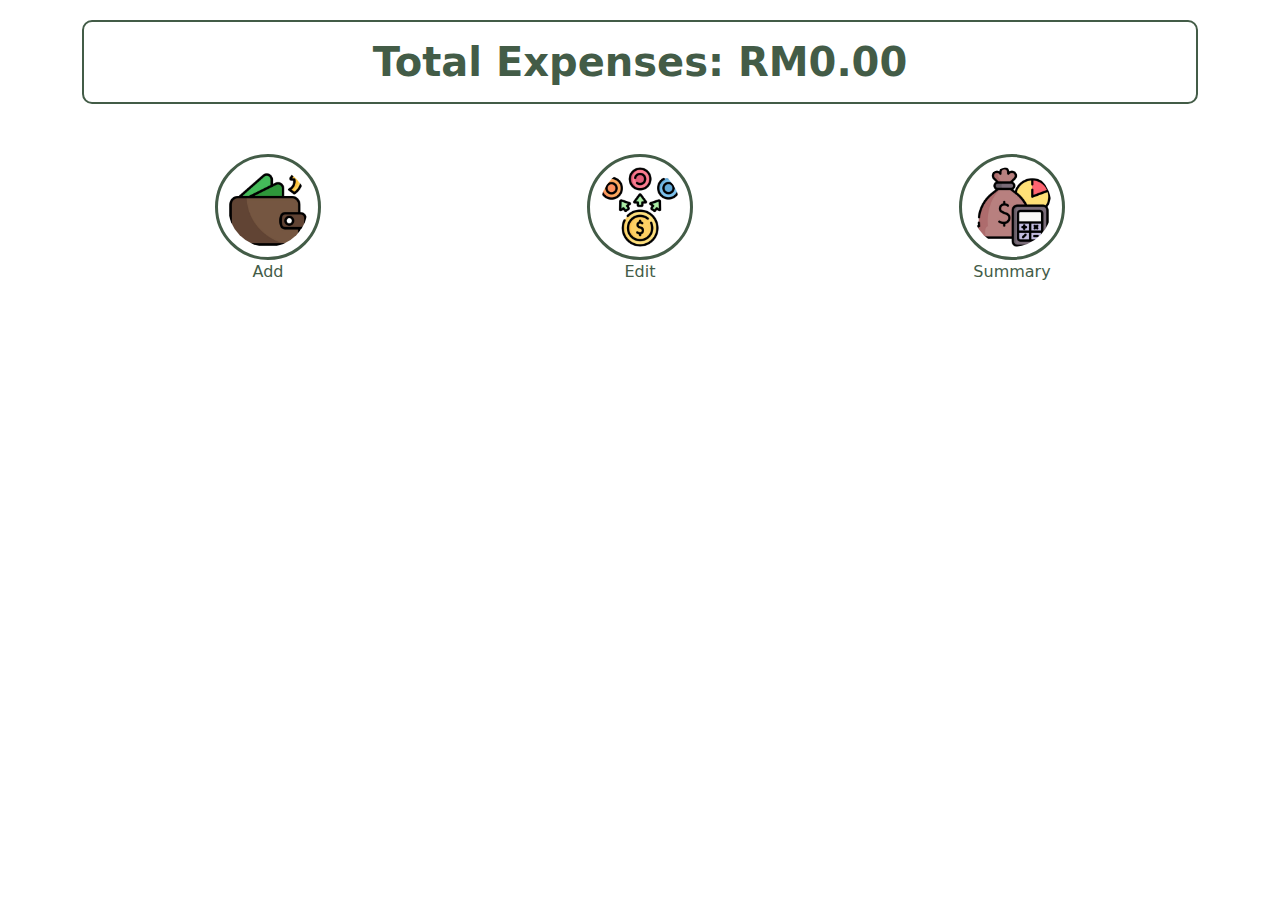
==== src/index.html @ 1249b011 "Initial commit" ====
<!DOCTYPE html>
<html lang="en">
<head>
  <meta charset="UTF-8">
  <meta name="viewport" content="width=device-width, initial-scale=1.0">
  <title>Expense Tracker</title>
  <link rel="stylesheet" href="https://cdn.jsdelivr.net/npm/bootstrap@5.3.0-alpha1/dist/css/bootstrap.min.css">
  <style>
    .main-amount {
        font-size: 2.5rem;
        font-weight: bold;
        text-align: center;
        margin-top: 20px;
        color: #435c47;
        border: 2px solid #435c47; 
        padding: 10px; 
        border-radius: 10px; 
    }
    .nav-images {
      display: flex;
      justify-content: space-around;
      margin-top: 50px;
    }
    .nav-images div {
      text-align: center;
      color: #435c47;
    }
    .nav-images img {
      width: 80px;
      height: 80px;
      border: 3px solid #435c47;
      border-radius: 50%;
      padding: 10px;
      cursor: pointer;
      transition: transform 0.3s ease;
      box-sizing: content-box;
    }
    .nav-images img:hover {
      transform: scale(1.1);
    }
  </style>
</head>
<body>
    <div class="container">
        <div id="total-amount" class="main-amount">Total Expenses: RM0.00</div>
        <div class="nav-images">
          <div>
            <a href="add.html"><img src="images/add.png" alt="Add Expenses"></a>
            <div>Add</div>
          </div>
          <div>
            <a href="edit.html"><img src="images/edit.png" alt="Edit Expenses"></a>
            <div>Edit</div>
          </div>
          <div>
            <a href="summary.html"><img src="images/summary.png" alt="Summary"></a>
            <div>Summary</div>
          </div>
        </div>
      </div>

  <script>
    // Function to calculate total expenses
    function calculateTotal() {
      const expenses = JSON.parse(localStorage.getItem("expenses")) || [];
      const total = expenses.reduce((sum, expense) => sum + parseFloat(expense.amount), 0);
      document.getElementById("total-amount").innerText = `Total Expenses: RM${total.toFixed(2)}`;
    }

    // Call function on page load
    calculateTotal();
  </script>
</body>
</html>
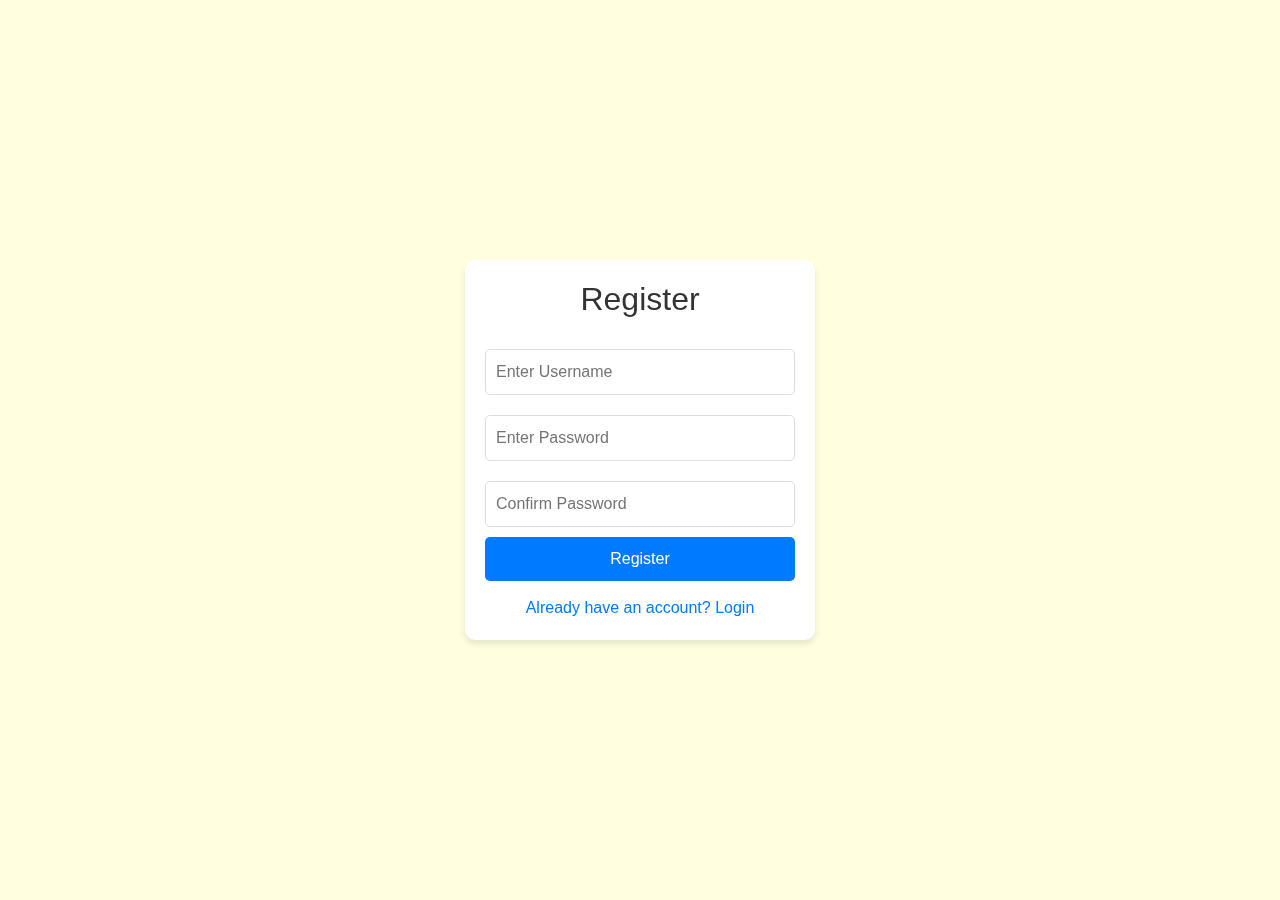
==== commit 8ec50df0: "update" ====
--- a/src/index.html
+++ b/src/index.html
@@ -1,74 +1,26 @@
 <!DOCTYPE html>
 <html lang="en">
+
 <head>
   <meta charset="UTF-8">
   <meta name="viewport" content="width=device-width, initial-scale=1.0">
-  <title>Expense Tracker</title>
   <link rel="stylesheet" href="https://cdn.jsdelivr.net/npm/bootstrap@5.3.0-alpha1/dist/css/bootstrap.min.css">
-  <style>
-    .main-amount {
-        font-size: 2.5rem;
-        font-weight: bold;
-        text-align: center;
-        margin-top: 20px;
-        color: #435c47;
-        border: 2px solid #435c47; 
-        padding: 10px; 
-        border-radius: 10px; 
-    }
-    .nav-images {
-      display: flex;
-      justify-content: space-around;
-      margin-top: 50px;
-    }
-    .nav-images div {
-      text-align: center;
-      color: #435c47;
-    }
-    .nav-images img {
-      width: 80px;
-      height: 80px;
-      border: 3px solid #435c47;
-      border-radius: 50%;
-      padding: 10px;
-      cursor: pointer;
-      transition: transform 0.3s ease;
-      box-sizing: content-box;
-    }
-    .nav-images img:hover {
-      transform: scale(1.1);
-    }
-  </style>
+  <link rel="stylesheet" href="index.css">
+  <script src="https://code.jquery.com/jquery-3.5.1.min.js"></script>
+  <script src="index.js"></script>
+  <title>Register</title>
 </head>
+
 <body>
-    <div class="container">
-        <div id="total-amount" class="main-amount">Total Expenses: RM0.00</div>
-        <div class="nav-images">
-          <div>
-            <a href="add.html"><img src="images/add.png" alt="Add Expenses"></a>
-            <div>Add</div>
-          </div>
-          <div>
-            <a href="edit.html"><img src="images/edit.png" alt="Edit Expenses"></a>
-            <div>Edit</div>
-          </div>
-          <div>
-            <a href="summary.html"><img src="images/summary.png" alt="Summary"></a>
-            <div>Summary</div>
-          </div>
-        </div>
-      </div>
+  <div class="container">
+    <h2>Register</h2>
+    <input type="text" id="registerUsername" placeholder="Enter Username">
+    <input type="password" id="registerPassword" placeholder="Enter Password">
+    <input type="password" id="confirmPassword" placeholder="Confirm Password">
+    <button onclick="registerUser()">Register</button>
+    <p id="registerMessage" class="message"></p>
+    <a href="login.html">Already have an account? Login</a>
+  </div>
+</body>
 
-  <script>
-    // Function to calculate total expenses
-    function calculateTotal() {
-      const expenses = JSON.parse(localStorage.getItem("expenses")) || [];
-      const total = expenses.reduce((sum, expense) => sum + parseFloat(expense.amount), 0);
-      document.getElementById("total-amount").innerText = `Total Expenses: RM${total.toFixed(2)}`;
-    }
-
-    // Call function on page load
-    calculateTotal();
-  </script>
-</body>
-</html>
+</html>--- a/src/index.css
+++ b/src/index.css
@@ -0,0 +1,73 @@
+body {
+  background-color: lightyellow;
+  font-family: Arial, sans-serif;
+  height: 100vh;
+  margin: 0;
+  display: flex;
+  justify-content: center;
+  align-items: center;
+  text-align: center;
+  color: #333;
+}
+
+.container {
+  background: #fff;
+  position: fixed;
+  padding: 20px;
+  box-shadow: 0 4px 6px rgba(0, 0, 0, 0.1);
+  border-radius: 10px;
+  width: 350px;
+}
+
+h2 {
+  margin: 0 0 20px;
+  color: #333;
+}
+
+input {
+  width: 100%;
+  padding: 10px;
+  margin: 10px 0;
+  border: 1px solid #ddd;
+  border-radius: 5px;
+}
+
+button {
+  width: 100%;
+  padding: 10px;
+  background: #007bff;
+  color: #fff;
+  border: none;
+  border-radius: 5px;
+  cursor: pointer;
+}
+
+button:hover {
+  background: #0056b3;
+}
+
+.message {
+  margin: 10px 0;
+  text-align: center;
+  font-size: 14px;
+}
+
+.success {
+  color: green;
+}
+
+.error {
+  color: red;
+}
+
+a {
+  display: block;
+  margin-top: 15px;
+  text-align: center;
+  text-decoration: none;
+  color: #007bff;
+}
+
+a:hover {
+  text-decoration: underline;
+}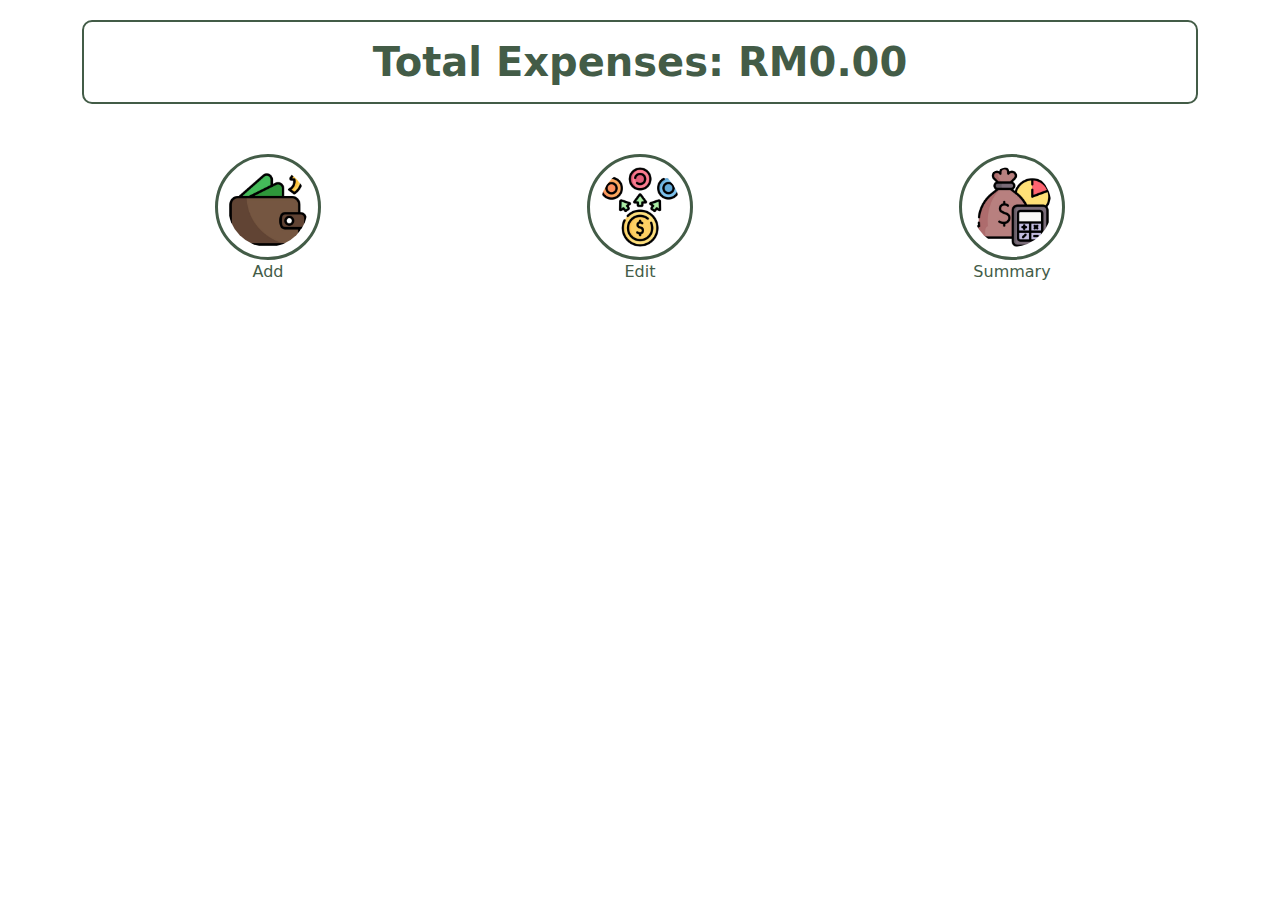
==== commit cea75d45: "update" ====
--- a/src/index.html
+++ b/src/index.html
@@ -1,26 +1,74 @@
 <!DOCTYPE html>
 <html lang="en">
-
 <head>
   <meta charset="UTF-8">
   <meta name="viewport" content="width=device-width, initial-scale=1.0">
+  <title>Expense Tracker</title>
   <link rel="stylesheet" href="https://cdn.jsdelivr.net/npm/bootstrap@5.3.0-alpha1/dist/css/bootstrap.min.css">
-  <link rel="stylesheet" href="index.css">
-  <script src="https://code.jquery.com/jquery-3.5.1.min.js"></script>
-  <script src="index.js"></script>
-  <title>Register</title>
+  <style>
+    .main-amount {
+        font-size: 2.5rem;
+        font-weight: bold;
+        text-align: center;
+        margin-top: 20px;
+        color: #435c47;
+        border: 2px solid #435c47; 
+        padding: 10px; 
+        border-radius: 10px; 
+    }
+    .nav-images {
+      display: flex;
+      justify-content: space-around;
+      margin-top: 50px;
+    }
+    .nav-images div {
+      text-align: center;
+      color: #435c47;
+    }
+    .nav-images img {
+      width: 80px;
+      height: 80px;
+      border: 3px solid #435c47;
+      border-radius: 50%;
+      padding: 10px;
+      cursor: pointer;
+      transition: transform 0.3s ease;
+      box-sizing: content-box;
+    }
+    .nav-images img:hover {
+      transform: scale(1.1);
+    }
+  </style>
 </head>
+<body>
+    <div class="container">
+        <div id="total-amount" class="main-amount">Total Expenses: RM0.00</div>
+        <div class="nav-images">
+          <div>
+            <a href="add.html"><img src="images/add.png" alt="Add Expenses"></a>
+            <div>Add</div>
+          </div>
+          <div>
+            <a href="edit.html"><img src="images/edit.png" alt="Edit Expenses"></a>
+            <div>Edit</div>
+          </div>
+          <div>
+            <a href="summary.html"><img src="images/summary.png" alt="Summary"></a>
+            <div>Summary</div>
+          </div>
+        </div>
+      </div>
 
-<body>
-  <div class="container">
-    <h2>Register</h2>
-    <input type="text" id="registerUsername" placeholder="Enter Username">
-    <input type="password" id="registerPassword" placeholder="Enter Password">
-    <input type="password" id="confirmPassword" placeholder="Confirm Password">
-    <button onclick="registerUser()">Register</button>
-    <p id="registerMessage" class="message"></p>
-    <a href="login.html">Already have an account? Login</a>
-  </div>
+  <script>
+    // Function to calculate total expenses
+    function calculateTotal() {
+      const expenses = JSON.parse(localStorage.getItem("expenses")) || [];
+      const total = expenses.reduce((sum, expense) => sum + parseFloat(expense.amount), 0);
+      document.getElementById("total-amount").innerText = `Total Expenses: RM${total.toFixed(2)}`;
+    }
+
+    // Call function
+    calculateTotal();
+  </script>
 </body>
-
-</html>+</html>
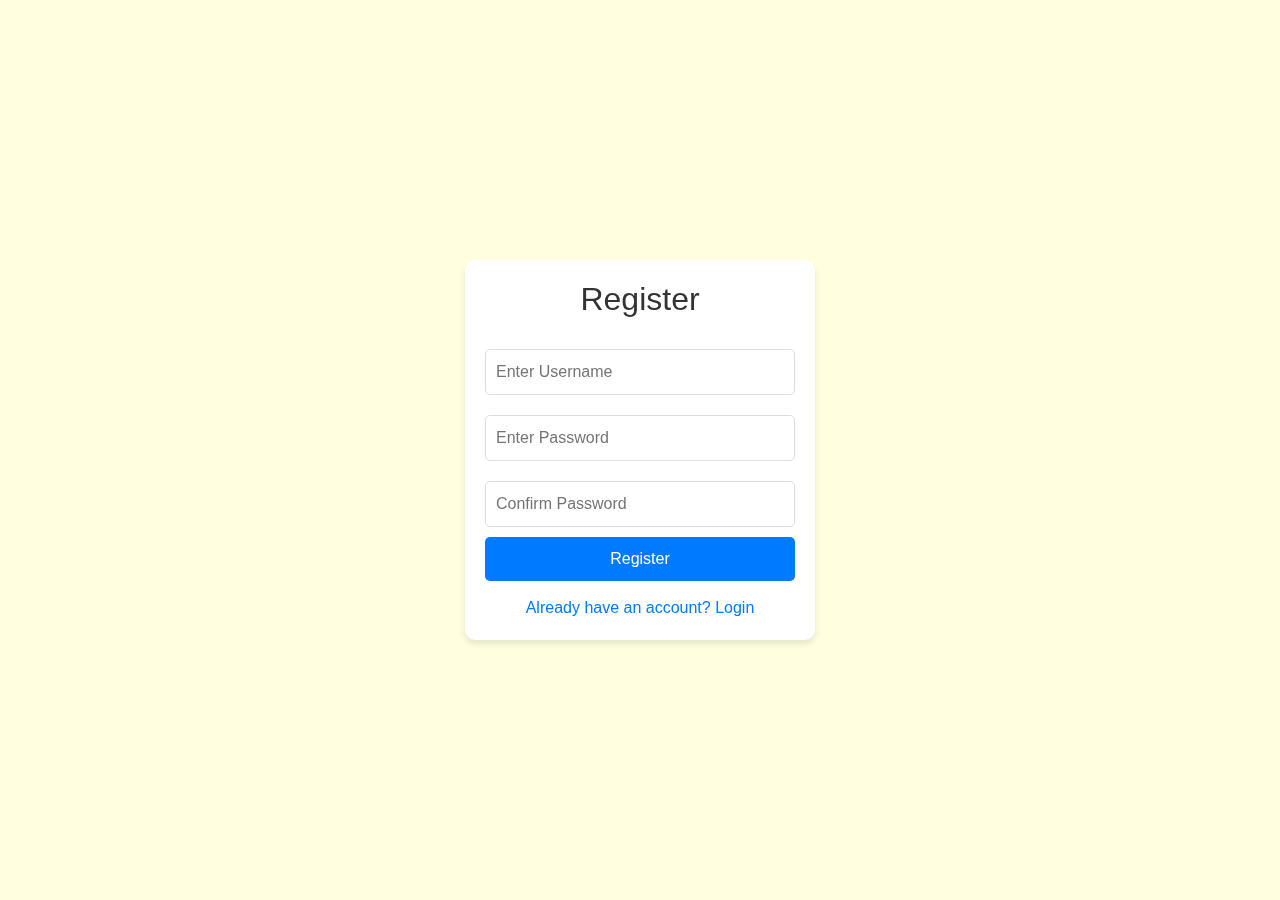
==== commit 3981839d: "update" ====
--- a/src/index.html
+++ b/src/index.html
@@ -1,74 +1,26 @@
 <!DOCTYPE html>
 <html lang="en">
+
 <head>
   <meta charset="UTF-8">
   <meta name="viewport" content="width=device-width, initial-scale=1.0">
-  <title>Expense Tracker</title>
   <link rel="stylesheet" href="https://cdn.jsdelivr.net/npm/bootstrap@5.3.0-alpha1/dist/css/bootstrap.min.css">
-  <style>
-    .main-amount {
-        font-size: 2.5rem;
-        font-weight: bold;
-        text-align: center;
-        margin-top: 20px;
-        color: #435c47;
-        border: 2px solid #435c47; 
-        padding: 10px; 
-        border-radius: 10px; 
-    }
-    .nav-images {
-      display: flex;
-      justify-content: space-around;
-      margin-top: 50px;
-    }
-    .nav-images div {
-      text-align: center;
-      color: #435c47;
-    }
-    .nav-images img {
-      width: 80px;
-      height: 80px;
-      border: 3px solid #435c47;
-      border-radius: 50%;
-      padding: 10px;
-      cursor: pointer;
-      transition: transform 0.3s ease;
-      box-sizing: content-box;
-    }
-    .nav-images img:hover {
-      transform: scale(1.1);
-    }
-  </style>
+  <link rel="stylesheet" href="index.css">
+  <script src="https://code.jquery.com/jquery-3.5.1.min.js"></script>
+  <script src="index.js"></script>
+  <title>Register</title>
 </head>
+
 <body>
-    <div class="container">
-        <div id="total-amount" class="main-amount">Total Expenses: RM0.00</div>
-        <div class="nav-images">
-          <div>
-            <a href="add.html"><img src="images/add.png" alt="Add Expenses"></a>
-            <div>Add</div>
-          </div>
-          <div>
-            <a href="edit.html"><img src="images/edit.png" alt="Edit Expenses"></a>
-            <div>Edit</div>
-          </div>
-          <div>
-            <a href="summary.html"><img src="images/summary.png" alt="Summary"></a>
-            <div>Summary</div>
-          </div>
-        </div>
-      </div>
+  <div class="container">
+    <h2>Register</h2>
+    <input type="text" id="registerUsername" placeholder="Enter Username">
+    <input type="password" id="registerPassword" placeholder="Enter Password">
+    <input type="password" id="confirmPassword" placeholder="Confirm Password">
+    <button onclick="registerUser()">Register</button>
+    <p id="registerMessage" class="message"></p>
+    <a href="login.html">Already have an account? Login</a>
+  </div>
+</body>
 
-  <script>
-    // Function to calculate total expenses
-    function calculateTotal() {
-      const expenses = JSON.parse(localStorage.getItem("expenses")) || [];
-      const total = expenses.reduce((sum, expense) => sum + parseFloat(expense.amount), 0);
-      document.getElementById("total-amount").innerText = `Total Expenses: RM${total.toFixed(2)}`;
-    }
-
-    // Call function
-    calculateTotal();
-  </script>
-</body>
-</html>
+</html>--- a/src/index.css
+++ b/src/index.css
@@ -0,0 +1,73 @@
+body {
+  background-color: lightyellow;
+  font-family: Arial, sans-serif;
+  height: 100vh;
+  margin: 0;
+  display: flex;
+  justify-content: center;
+  align-items: center;
+  text-align: center;
+  color: #333;
+}
+
+.container {
+  background: #fff;
+  position: fixed;
+  padding: 20px;
+  box-shadow: 0 4px 6px rgba(0, 0, 0, 0.1);
+  border-radius: 10px;
+  width: 350px;
+}
+
+h2 {
+  margin: 0 0 20px;
+  color: #333;
+}
+
+input {
+  width: 100%;
+  padding: 10px;
+  margin: 10px 0;
+  border: 1px solid #ddd;
+  border-radius: 5px;
+}
+
+button {
+  width: 100%;
+  padding: 10px;
+  background: #007bff;
+  color: #fff;
+  border: none;
+  border-radius: 5px;
+  cursor: pointer;
+}
+
+button:hover {
+  background: #0056b3;
+}
+
+.message {
+  margin: 10px 0;
+  text-align: center;
+  font-size: 14px;
+}
+
+.success {
+  color: green;
+}
+
+.error {
+  color: red;
+}
+
+a {
+  display: block;
+  margin-top: 15px;
+  text-align: center;
+  text-decoration: none;
+  color: #007bff;
+}
+
+a:hover {
+  text-decoration: underline;
+}